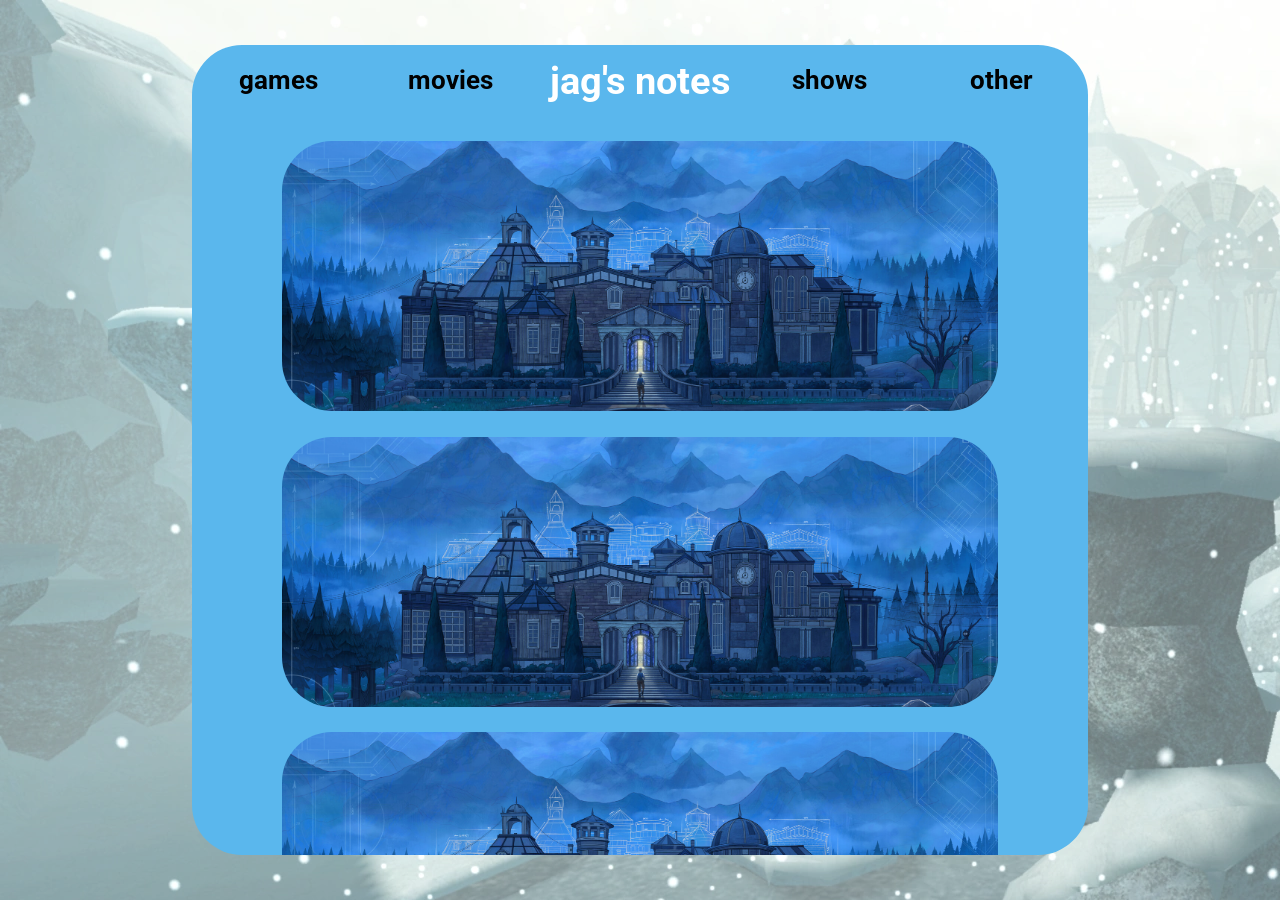
==== index.html @ 419d15ee "Update index.html" ====
<!DOCTYPE html>
<html lang="en">
<head>
    <meta charset="UTF-8">
    <meta name="viewport" content="width=device-width, initial-scale=1.0">
    <title>jag's notes</title>
    <link rel="stylesheet" href="style.css">
    <link rel="icon" type="image/x-icon" href="images/icon.png">
</head>
<body>
    <div class="content">
        <div class="container_1_5">
            <h2 class="subtitle">games</h2>
            <h2 class="subtitle">movies</h2>
            <h1>jag's notes</h1>
            <h2 class="subtitle">shows</h2>
            <h2 class="subtitle">other</h2>
        </div>
        <div class="container_1">
            <!-- <img src="/images/newPost.png" alt="notes" style="scale: 3; image-rendering: 0px; border-radius: 0;"> -->
            <img src="/images/blueprincelong.jpg" alt="blue prince" class="post-image">
            <img src="/images/blueprincelong.jpg" alt="blue prince" class="post-image">
            <img src="/images/blueprincelong.jpg" alt="blue prince" class="post-image">
        </div>

    </div>
    
</body>
</html>
---- style.css ----
@import url('https://fonts.googleapis.com/css2?family=Roboto:wght@400;700&display=swap');

@import url('https://fonts.googleapis.com/css2?family=Neucha&display=swap');

/*font-family: 'Roboto', sans-serif;*/
/*font-family: 'Neucha', cursive;*/

* {
    margin: 0;
    padding: 0;
    font-family: 'Roboto', sans-serif;
}

html {
    overflow: hidden;
}

body {
    background-image: url('./images/phendranaBackground.png');
    background-color: rgba(255, 255, 255, 0.5);
    padding-bottom: 5vh;
}

img {
    justify-content: center;
    text-align: center;
    margin: auto;
    height: auto;
    width: 90%;
    border-radius: 50px;
}

h1 {
    font-size: 3vw;
    color: white;
    margin: 1vw;
    text-align: center;
    font-family: 'Roboto', sans-serif;
}

h2 {
    font-size: 2vw;
    margin: auto;
}

p {
    font-size: 1.5vw;
    margin: 1vw;
}

.content {
    display: grid;
    grid-template-rows: auto;
    grid-template-columns: 1fr;
    width: 70vw;
    height: 90vh;
    margin: auto;
    margin-top: 5vh;
    justify-content: center;
    background-color: #5ab7ed;
    border-radius: 50px;
    overflow: hidden;
}
/* ----- Containers are set up as "container", num of columns, num of rows */
.container_1 {
    display: grid;
    grid-template-rows: auto;
    grid-template-columns: 100%;
    width: 100%;
    height: 100%;
    text-align: center;
    padding-bottom: 2vw;
    overflow-y: scroll;
}

.container_1_5{
    display: grid;
    grid-template-rows: auto;
    grid-template-columns: 1fr 1fr auto 1fr 1fr;
}

.container_1 :first-child {
    margin-top: 2vw;
}

.post-image {
    width: 80%;
    height: 30vh;
    border-radius: 50px;
    object-fit: cover;
    object-position: center;
    margin-bottom: 2vw;
}

.post-image:hover {
    transform: scale(1.05);
    transition: transform 0.3s ease;
}
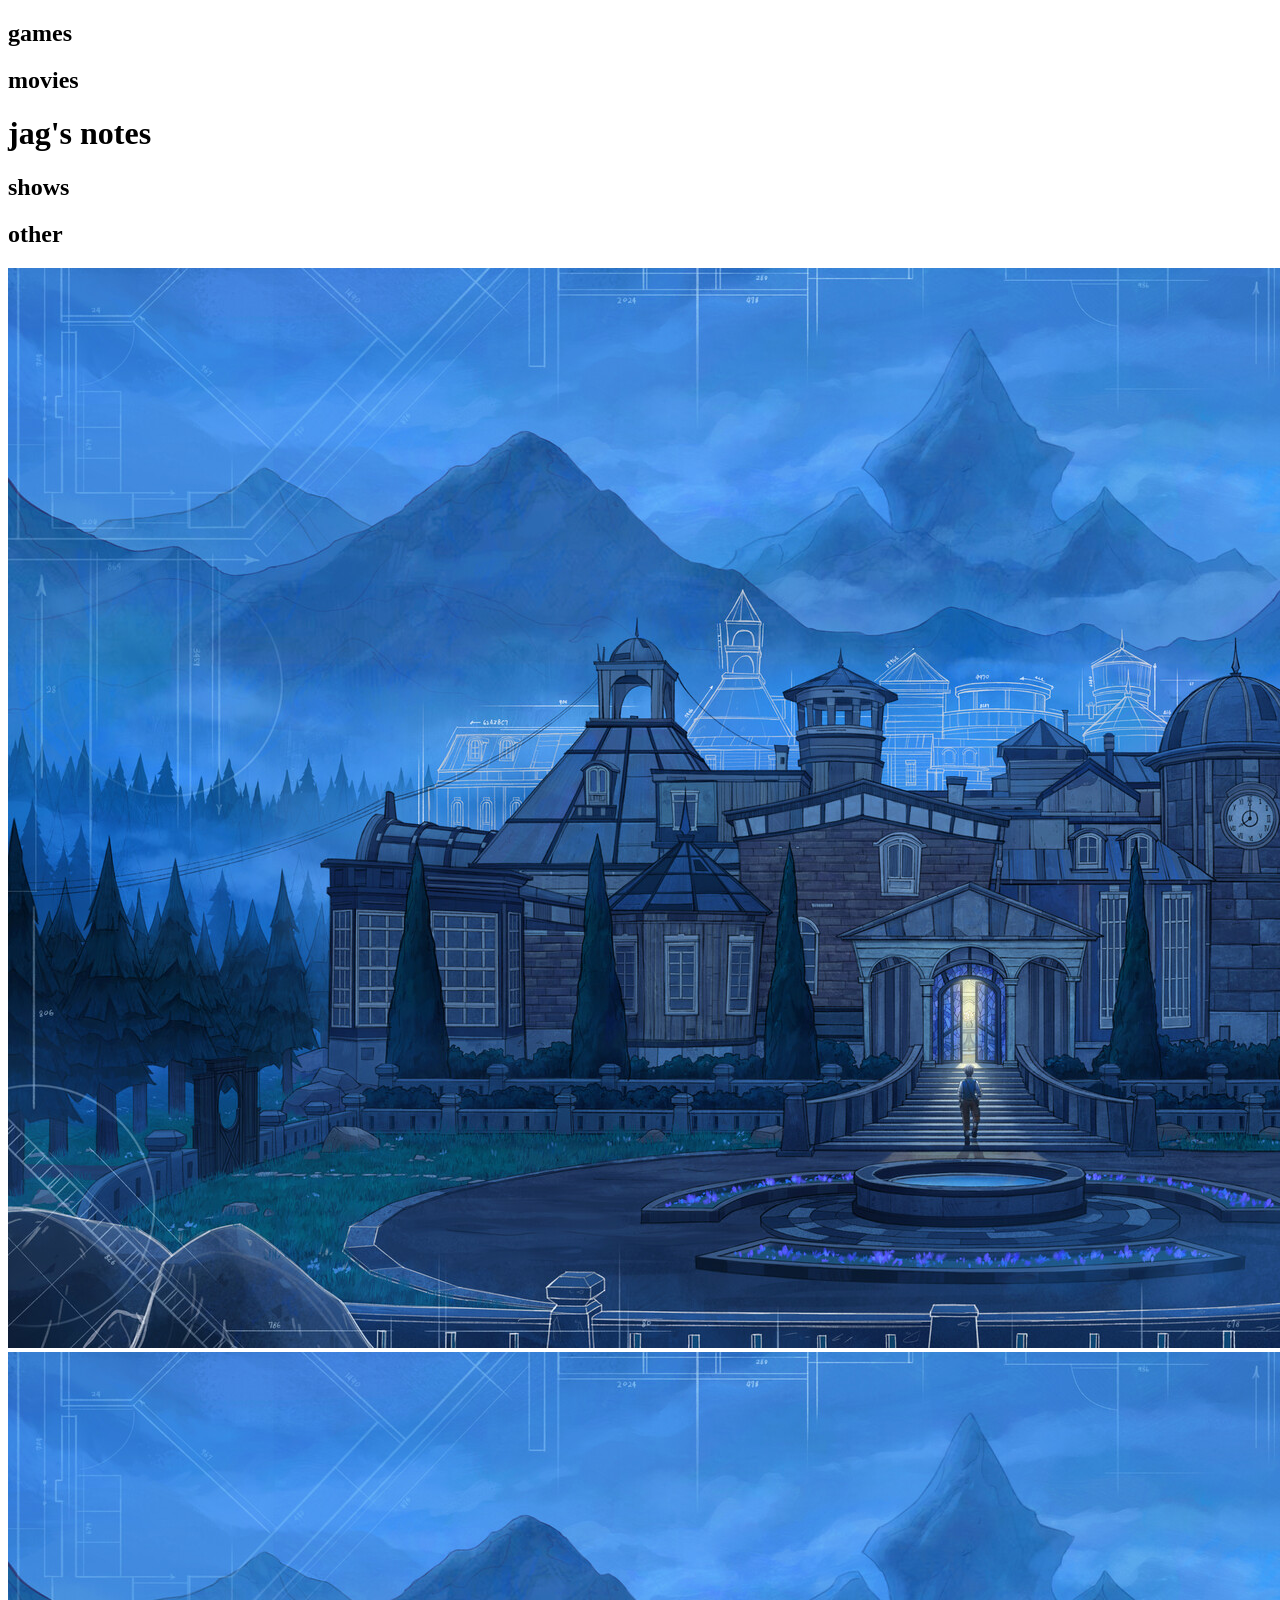
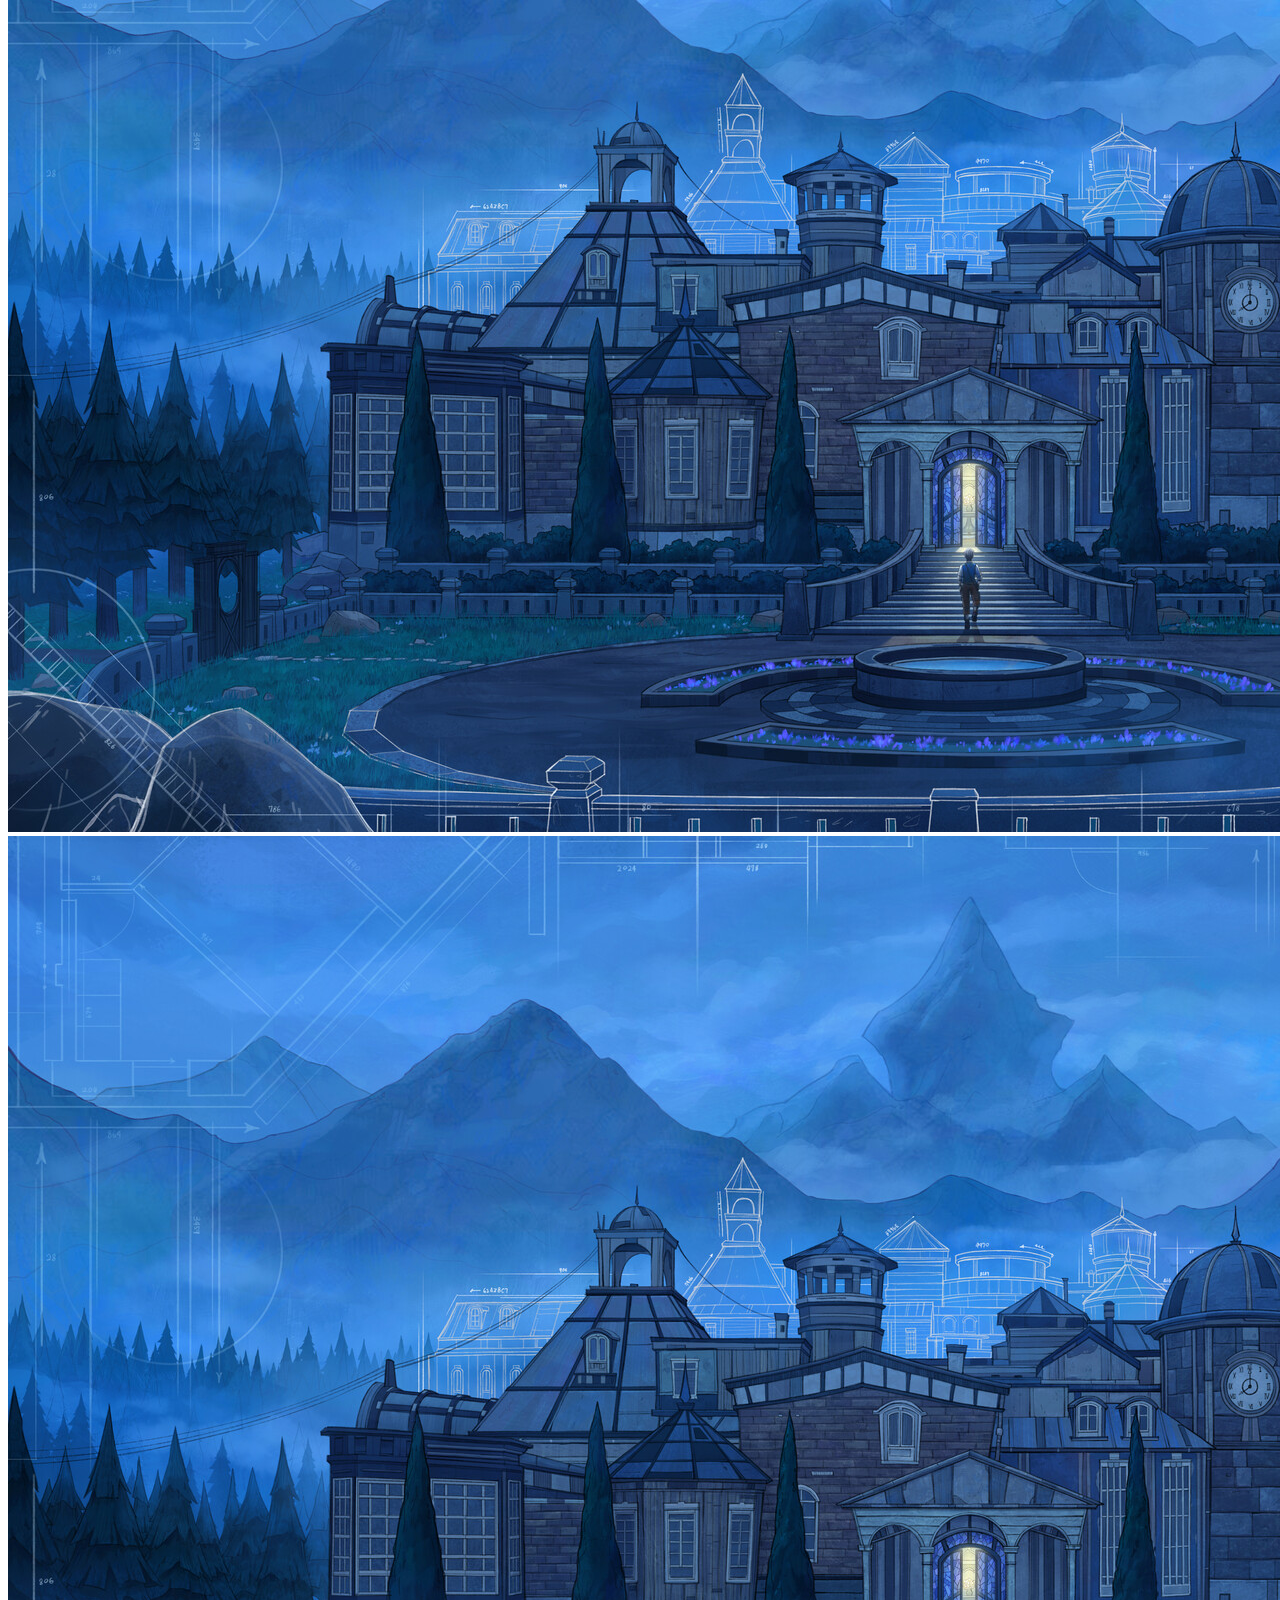
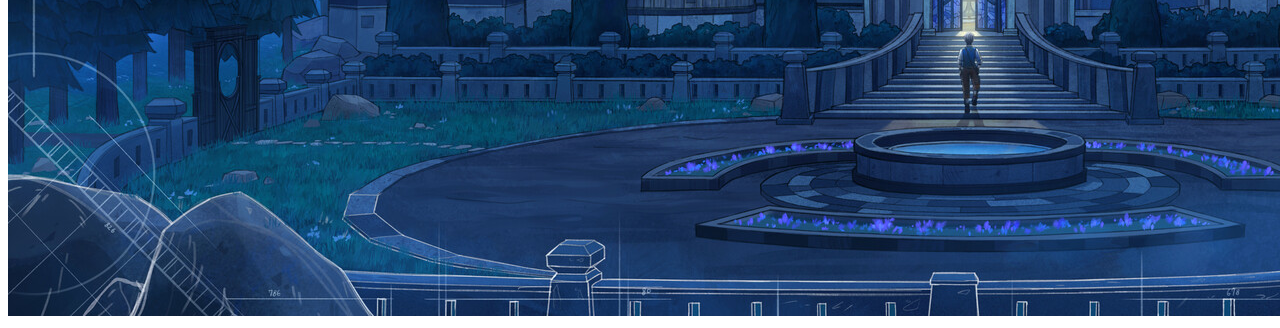
==== commit c6ba094c: "Update index.html" ====
--- a/index.html
+++ b/index.html
@@ -4,7 +4,7 @@
     <meta charset="UTF-8">
     <meta name="viewport" content="width=device-width, initial-scale=1.0">
     <title>jag's notes</title>
-    <link rel="stylesheet" href="style.css">
+    <link rel="stylesheet" type=“text/css” href="https://marioboy148.github.io/style.css">
     <link rel="icon" type="image/x-icon" href="images/icon.png">
 </head>
 <body>
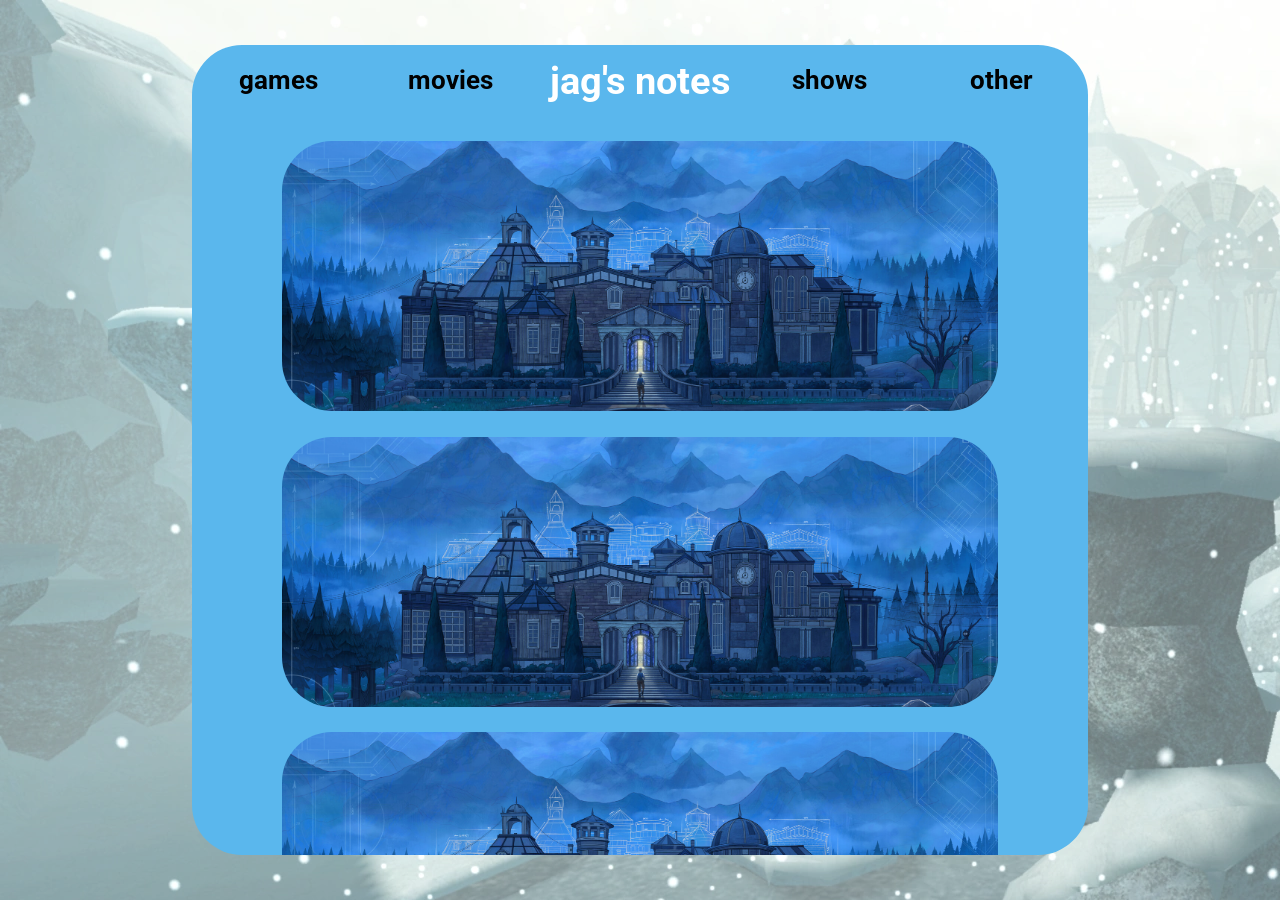
==== commit d252df3a: "Trying to fix css" ====
--- a/index.html
+++ b/index.html
@@ -4,7 +4,7 @@
     <meta charset="UTF-8">
     <meta name="viewport" content="width=device-width, initial-scale=1.0">
     <title>jag's notes</title>
-    <link rel="stylesheet" type=“text/css” href="https://marioboy148.github.io/style.css">
+    <link rel="stylesheet" href="style.css">
     <link rel="icon" type="image/x-icon" href="images/icon.png">
 </head>
 <body>
--- a/style.css
+++ b/style.css
@@ -0,0 +1,98 @@
+@import url('https://fonts.googleapis.com/css2?family=Roboto:wght@400;700&display=swap');
+
+@import url('https://fonts.googleapis.com/css2?family=Neucha&display=swap');
+
+/*font-family: 'Roboto', sans-serif;*/
+/*font-family: 'Neucha', cursive;*/
+
+* {
+    margin: 0;
+    padding: 0;
+    font-family: 'Roboto', sans-serif;
+}
+
+html {
+    overflow: hidden;
+}
+
+body {
+    background-image: url('./images/phendranaBackground.png');
+    background-color: rgba(255, 255, 255, 0.5);
+    padding-bottom: 5vh;
+}
+
+img {
+    justify-content: center;
+    text-align: center;
+    margin: auto;
+    height: auto;
+    width: 90%;
+    border-radius: 50px;
+}
+
+h1 {
+    font-size: 3vw;
+    color: white;
+    margin: 1vw;
+    text-align: center;
+    font-family: 'Roboto', sans-serif;
+}
+
+h2 {
+    font-size: 2vw;
+    margin: auto;
+}
+
+p {
+    font-size: 1.5vw;
+    margin: 1vw;
+}
+
+.content {
+    display: grid;
+    grid-template-rows: auto;
+    grid-template-columns: 1fr;
+    width: 70vw;
+    height: 90vh;
+    margin: auto;
+    margin-top: 5vh;
+    justify-content: center;
+    background-color: #5ab7ed;
+    border-radius: 50px;
+    overflow: hidden;
+}
+/* ----- Containers are set up as "container", num of columns, num of rows */
+.container_1 {
+    display: grid;
+    grid-template-rows: auto;
+    grid-template-columns: 100%;
+    width: 100%;
+    height: 100%;
+    text-align: center;
+    padding-bottom: 2vw;
+    overflow-y: scroll;
+}
+
+.container_1_5{
+    display: grid;
+    grid-template-rows: auto;
+    grid-template-columns: 1fr 1fr auto 1fr 1fr;
+}
+
+.container_1 :first-child {
+    margin-top: 2vw;
+}
+
+.post-image {
+    width: 80%;
+    height: 30vh;
+    border-radius: 50px;
+    object-fit: cover;
+    object-position: center;
+    margin-bottom: 2vw;
+}
+
+.post-image:hover {
+    transform: scale(1.05);
+    transition: transform 0.3s ease;
+}
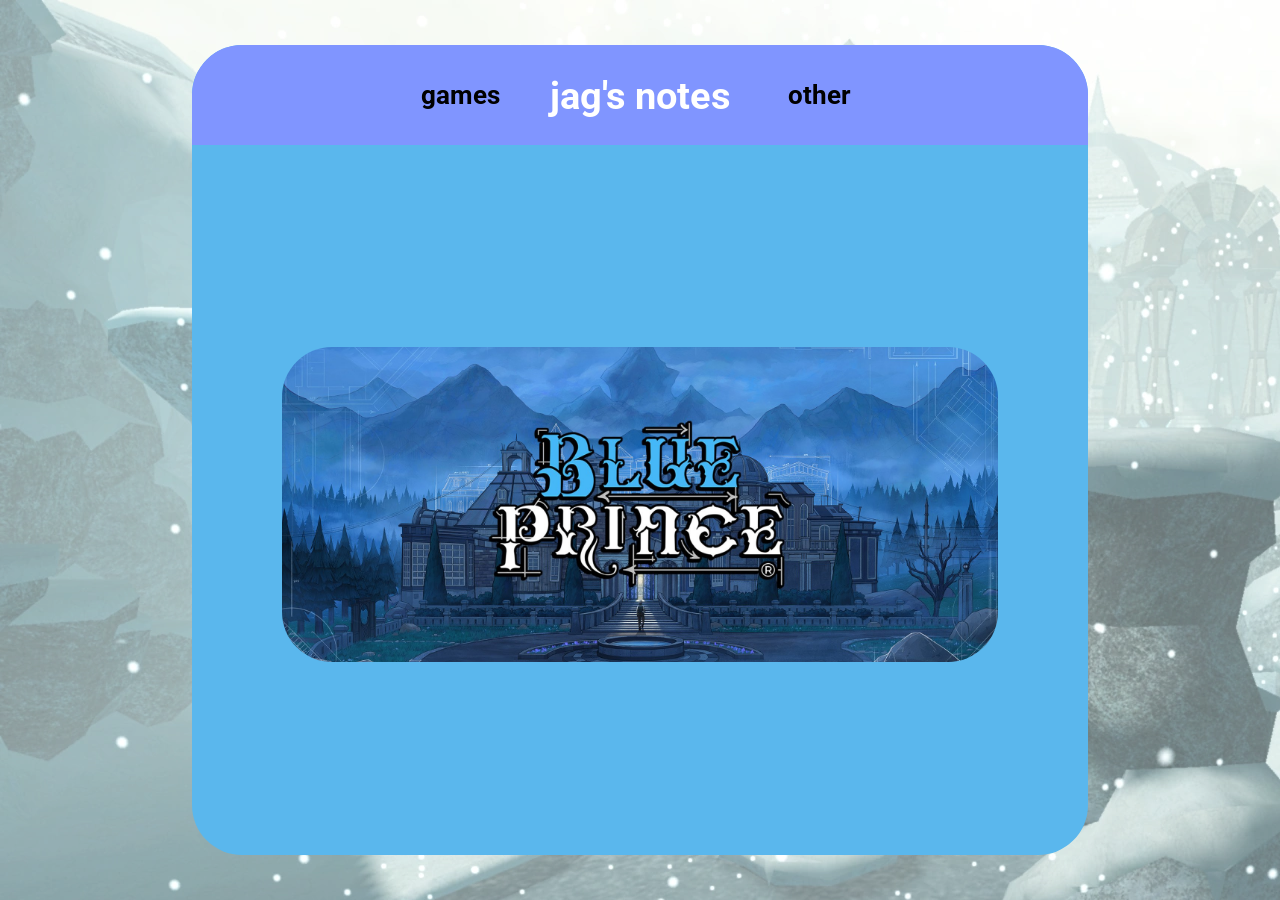
==== commit dbf3dbab: "Adding content to Blue Prince post" ====
--- a/index.html
+++ b/index.html
@@ -3,24 +3,31 @@
 <head>
     <meta charset="UTF-8">
     <meta name="viewport" content="width=device-width, initial-scale=1.0">
-    <title>jag's notes</title>
+    <title>jag's notes - games</title>
     <link rel="stylesheet" href="style.css">
     <link rel="icon" type="image/x-icon" href="images/icon.png">
 </head>
 <body>
     <div class="content">
-        <div class="container_1_5">
-            <h2 class="subtitle">games</h2>
-            <h2 class="subtitle">movies</h2>
+        <div class="navbar">
+            <h2></h2>
+            <h2><a href="../../index.html">games</a></h2>
             <h1>jag's notes</h1>
-            <h2 class="subtitle">shows</h2>
-            <h2 class="subtitle">other</h2>
+            <h2><a href="../../other.html">other</a></h2>
+            <h2></h2>
         </div>
         <div class="container_1">
-            <!-- <img src="/images/newPost.png" alt="notes" style="scale: 3; image-rendering: 0px; border-radius: 0;"> -->
-            <img src="/images/blueprincelong.jpg" alt="blue prince" class="post-image">
-            <img src="/images/blueprincelong.jpg" alt="blue prince" class="post-image">
-            <img src="/images/blueprincelong.jpg" alt="blue prince" class="post-image">
+            <div class="post">
+                <a href="posts/games/blueprince.html">
+                    <img src="images/blueprince.jpg" alt="blue prince" class="post_background">
+                </a>
+            </div>
+            <!-- <div class="post">
+                <a href="posts/games/mirrorsedge.html">
+                    <img src="images/mirrorsedge.png" alt="Mirror's Edge" class="post_background">
+                </a>
+            </div> -->
+
         </div>
 
     </div>
--- a/style.css
+++ b/style.css
@@ -33,7 +33,7 @@
 h1 {
     font-size: 3vw;
     color: white;
-    margin: 1vw;
+    margin: auto;
     text-align: center;
     font-family: 'Roboto', sans-serif;
 }
@@ -73,26 +73,115 @@
     overflow-y: scroll;
 }
 
-.container_1_5{
+.container_2_1{
+    display: grid;
+    grid-template-rows: auto;
+    grid-template-columns: 1fr 1fr;
+}
+
+.container_1_2{
+    display: grid;
+    grid-template-columns: auto;
+    grid-template-rows: 1fr 1fr;
+}
+
+.navbar{
     display: grid;
     grid-template-rows: auto;
     grid-template-columns: 1fr 1fr auto 1fr 1fr;
+    height: 100px;
+    background-color: #8095ff;
+}
+
+h2 > a {
+    color: black;
+    text-decoration: none;
 }
 
 .container_1 :first-child {
     margin-top: 2vw;
 }
 
-.post-image {
+.post {
+    display: relative;
+}
+
+/* ----- Post Content ----- */
+.post_main_image {
+    object-fit: cover;
+    height: 40vh;
+}
+
+p{
+    font-size: 25px;
+}
+
+.spoiler_warning {
+    font-weight: bold;
+    padding: 10px;
+    border-radius: 25px;
+    background-image: linear-gradient(to right, #4ea4d6, #6779d3);
+}
+
+.spoiler {
+    font-weight: bold;
+    color: transparent;
+    background-image: linear-gradient(to right, #4ea4d6, #6779d3);
+    border-radius: 25px;
+    padding: 10px;
+    transition: 0.3s;
+}
+
+.spoiler:hover {
+    color: black;
+    background-color: transparent;
+}
+
+/* ----- Images Spoilers ----- */
+.spoiler_image {
+    background-image: linear-gradient(to right, #4ea4d6, #6779d3);
+    filter:blur(5px);
+    transition: 0.3s;
+}
+
+.spoiler_image:hover {
+    filter:blur(0px);
+}
+
+/* ---- Rating ----- */
+.rating_silver {
+    /* background-image: linear-gradient(to right, gold, goldenrod); */
+    background-image: linear-gradient(to right, grey, silver);
+    text-shadow: grey;
+    padding: 4%;
+    border-radius: 100px;
+    margin-top: 2%;
+    margin-bottom: 3%;
+}
+
+/* ----- Post Thumbnails ----- */
+.post_background {
+    position: relative;
     width: 80%;
-    height: 30vh;
+    height: 35vh;
     border-radius: 50px;
     object-fit: cover;
     object-position: center;
-    margin-bottom: 2vw;
+    margin-bottom: 1vw;
 }
 
-.post-image:hover {
+.post_background:hover {
     transform: scale(1.05);
     transition: transform 0.3s ease;
-}+}
+
+/* .post_text {
+    position: relative;
+    pointer-events: none;
+    z-index: 1;
+    color: white;
+    font-size: 2vw;
+    bottom: 40%;
+    font-family: 'roboto', sans-serif;
+
+} */
